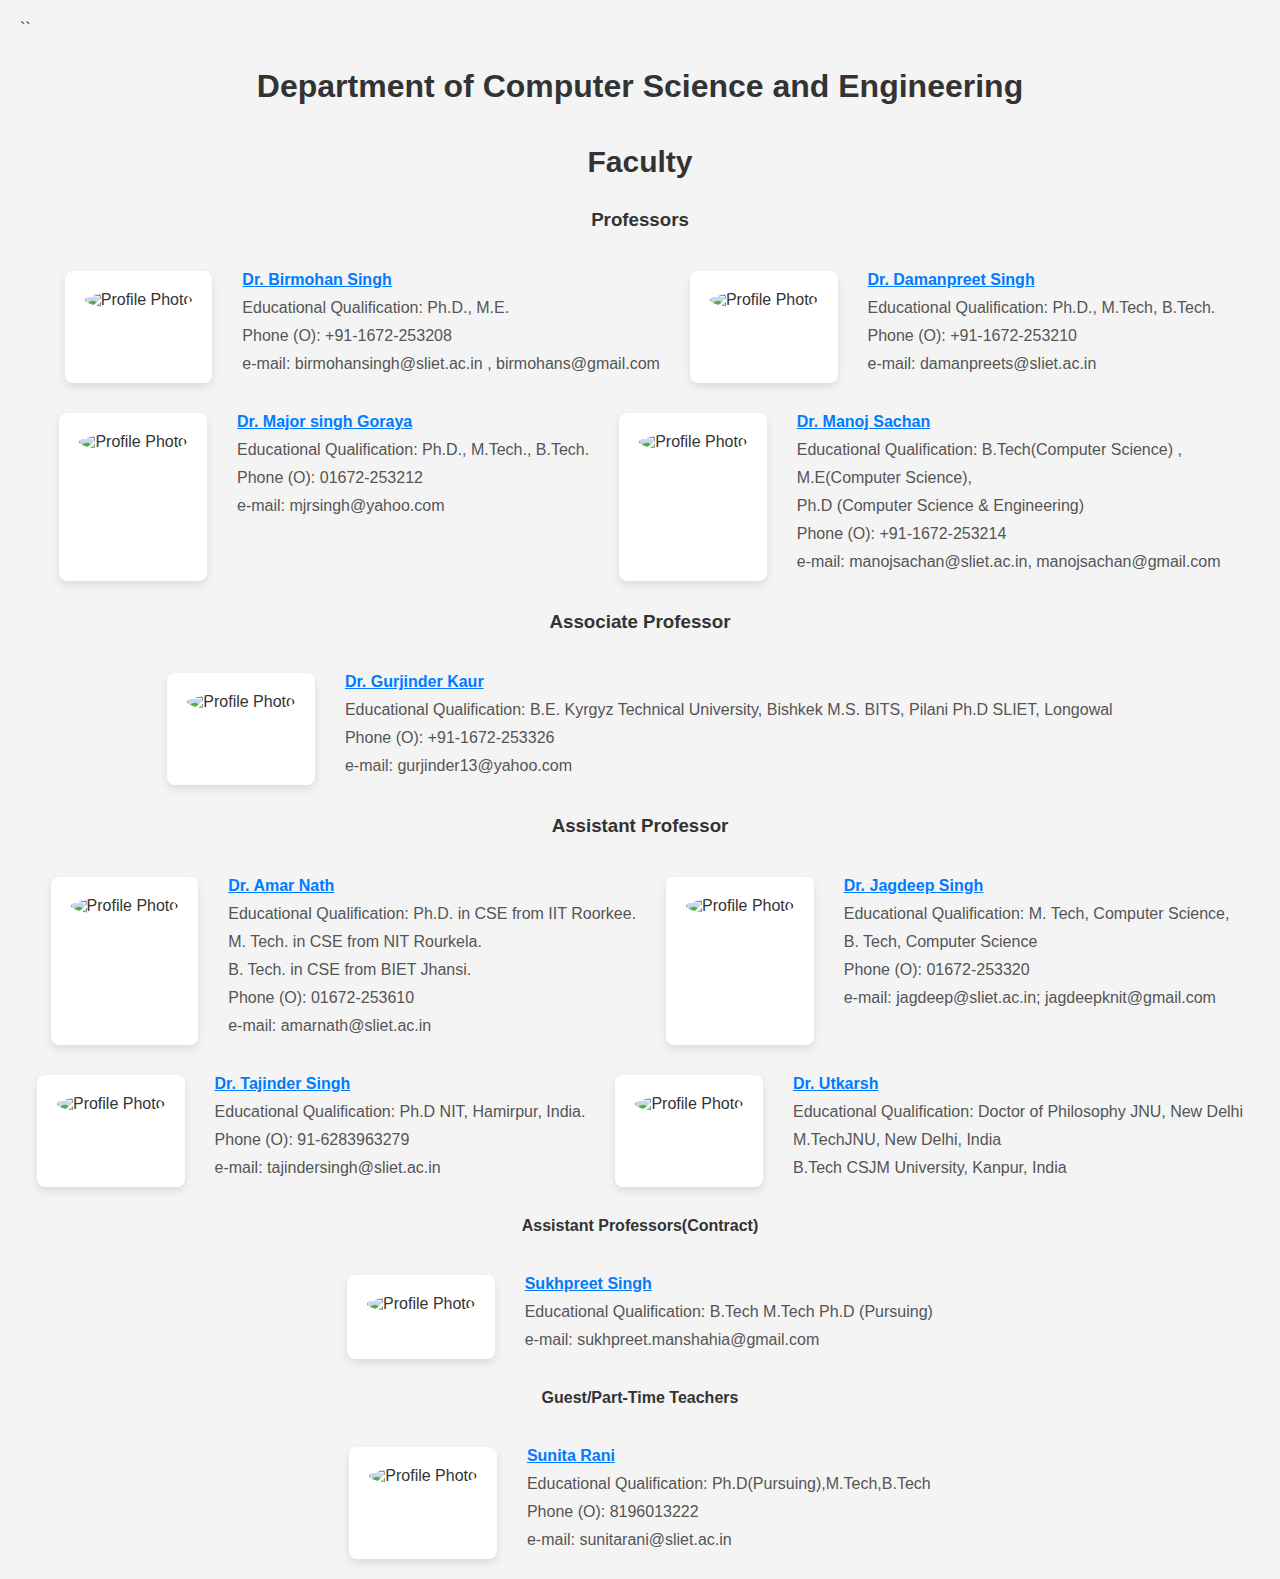
==== index.html @ 2341c313 "changes" ====
<!DOCTYPE html>
<html lang="en">
<head>``
    <meta charset="UTF-8">
    <meta name="viewport" content="width=device-width, initial-scale=1.0">
    <title>Mentoring website</title>
    <link rel="stylesheet" href="techfest.css">
</head>
<body>
    <header>
        <h1>Department of Computer Science and Engineering</h1>
    </header>
        <h2>Faculty</h2>
    <header>
        <h3>Professors</h3>
    </header>
    <section class="faculty-container">

        <div  class="faculty-card">
            <img class="faculty-img" src="http://sliet.ac.in/wp-content/uploads/avatars/5/6fc17d6735998f4f22a0e91fbf43b75c-bpfull.jpg"  width="100" height="100" alt="Profile Photo">
    </div>
    <div>
        <div>
            <h4>
                <a href="http://cs.sliet.ac.in/people/birmohan/">Dr. Birmohan Singh</a>
            </h4>
        </div>
        <div >
        <p>
            <span >Educational Qualification:</span>
            <span >Ph.D., M.E.</span>
        </p>
        <p>
            <span >Phone (O):</span>
            <span >+91-1672-253208</span>
        </p>
        <p>
            <span >e-mail:</span>
            <span >birmohansingh@sliet.ac.in , birmohans@gmail.com</span>
        </p>
       </div>
    </div>
    <!--manmohan sir ka hai-->
    
    <div class="faculty-card">
        <img class="faculty-img" src="http://sliet.ac.in/wp-content/uploads/avatars/4/65783e7db0473-bpfull.jpg"  width="100" height="100" alt="Profile Photo">
    </div>
    <div>
        <div>
            <h4>
                <a href="http://cs.sliet.ac.in/people/daman/">Dr. Damanpreet Singh</a>
            </h4>
        </div>
        <div >
        <p>
            <span >Educational Qualification:</span>
            <span >Ph.D., M.Tech, B.Tech.</span>
        </p>
        <p>
            <span >Phone (O):</span>
            <span >+91-1672-253210</span>
        </p>       
        <p>
            <span >e-mail:</span>
            <span >damanpreets@sliet.ac.in</span>
        </p>        
               
        </div>
    </div>
    <!-- Damanpreet sir-->

    <div class="faculty-card">
        <img class="faculty-img"src="http://sliet.ac.in/wp-content/uploads/avatars/35/5e69c6be20c7e-bpfull.jpg"  width="100" height="100" alt="Profile Photo">
    </div>
    <div>
        <div>
            <h4>
                <a href="http://cs.sliet.ac.in/people/major/">Dr. Major singh Goraya</a>
            </h4>
        </div>
        <div >
           <p>
            Educational Qualification:
            Ph.D., M.Tech., B.Tech.
           </p>
           <p>
               <span >Phone (O):</span>
               <span >01672-253212</span>
           </p>    
           <p>
               <span >e-mail:</span>
               <span >mjrsingh@yahoo.com</span>
           </p>
        </div>
    </div>
    <!-- Goraya sir-->
    <div class="faculty-card">
        <img class="faculty-img" src="http://sliet.ac.in/wp-content/uploads/avatars/6/605c66bd3e3bc-bpfull.jpg"  width="100" height="100" alt="Profile Photo">
    </div>
    <div>
        <div>
            <h4>
                <a href="http://cs.sliet.ac.in/people/msachan/">Dr. Manoj Sachan</a>
            </h4>
        </div>
        <div >
          <p>           
              Educational Qualification:
              B.Tech(Computer Science) ,
          </p>
          <p>
                  M.E(Computer Science), 
            </p> 
            <p>
            Ph.D (Computer Science & Engineering)
          </p>
            <p>
              <span >Phone (O):</span>
              <span >+91-1672-253214</span>
          </p>
        <p>

            <span >e-mail:</span>
            <span >manojsachan@sliet.ac.in, manojsachan@gmail.com </span>
        </p>
        </div>
    </div>
    </section>
    <!-- Manoj Sachan-->
    <header>
        <h3>Associate Professor</h3>
    </header>
    <section class="faculty-container">
    <div class="faculty-card">
        <img class="faculty-img"src="http://sliet.ac.in/wp-content/uploads/avatars/14/5f2245e7a7f1bde5dee5bda48e09d411-bpfull.jpg"  width="100" height="100" alt="Profile Photo">
    </div>
    <div>
        <div>
            <h4>
                <a href="http://cs.sliet.ac.in/people/gurjinder/">Dr. Gurjinder Kaur</a>
            </h4>
        </div>
        <div >
            
                <p>
                    Educational Qualification:
                    B.E. Kyrgyz Technical University, Bishkek 
                        M.S. BITS, Pilani Ph.D SLIET, Longowal
                </p>
                <p>
                    <span >Phone (O):</span>
                    <span >+91-1672-253326</span>
                    </p>
                
                <p>
                    <span >e-mail:</span>
                    <span >gurjinder13@yahoo.com </span>
                </p >
            
        </div>
    </div>
    </section>
        <!-- Gurginder-->
         <header>
            <h3>Assistant Professor</h3>
         </header>
    <section class="faculty-container">
    <div class="faculty-card">
        <img class="faculty-img"src="http://sliet.ac.in/wp-content/uploads/avatars/467/66b8bb350cc46-bpfull.jpg"  width="100" height="100" alt="Profile Photo">
    </div>
    <div>
        <div>
            <h4>
                <a href="http://cs.sliet.ac.in/people/amarnath/">Dr. Amar Nath</a>
            </h4>
        </div>
        <div >
            
                <p>
                    Educational Qualification:
                    Ph.D. in CSE from IIT Roorkee.
                    <p>
                        M. Tech. in CSE from NIT Rourkela.
                    </p>
                    <p>
                         B. Tech. in CSE from  BIET Jhansi.
                    </p>
                </p>
                <p>
                    <span >Phone (O):</span>
                    <span >01672-253610</span>
                </p>
                <p>
                    <span >e-mail:</span>
                    <span >amarnath@sliet.ac.in </span>
                </p>
            
        </div>
    </div>
    <div class="faculty-card">
        <img class="faculty-img"src="http://sliet.ac.in/wp-content/uploads/avatars/466/66f81ca30f4ff-bpfull.jpg"  width="100" height="100" alt="Profile Photo">
    </div>
    <div>
        <div>
            <h4>
                <a href="http://cs.sliet.ac.in/people/jagdeepsingh/">Dr. Jagdeep Singh</a>
            </h4>
        </div>
        <div >
            
                <p>
                    Educational Qualification:
                    M. Tech, Computer Science,  
                    <p>
                        B. Tech, Computer Science
                    </p>
                </p>
                <p>
                    <span >Phone (O):</span>
                    <span >01672-253320
                    </span>
                </p>
                <p>
                    <span >e-mail:</span>
                    <span >jagdeep@sliet.ac.in; jagdeepknit@gmail.com </span>
                </p>
            
        </div>
    </div>
    <div class="faculty-card">
        <img class="faculty-img"src="http://sliet.ac.in/wp-content/uploads/avatars/468/64e3532d30fac-bpfull.jpg"  width="100" height="100" alt="Profile Photo">
    </div>
    <div>
        <div>
            <h4>
                <a href="http://cs.sliet.ac.in/people/tajindersingh/">Dr. Tajinder Singh</a>
            </h4>
        </div>
        <div >
            
                <p>
                    <span >Educational Qualification:</span>
                    <span >Ph.D NIT, Hamirpur, India.
                    </span>
                </p>
                <p>
                    <span >Phone (O):</span>
                    <span >91-6283963279</span>
                </p>
                <p>
                    <span >e-mail:</span>
                    <span >tajindersingh@sliet.ac.in</span>
                </p>
        
        </div>
    </div><div class="faculty-card">
        <img class="faculty-img"src="http://sliet.ac.in/wp-content/uploads/avatars/493/6165aace595a1-bpfull.jpg"  width="100" height="100" alt="Profile Photo">
    </div>
    <div>
        <div>
            <h4>
                <a href="http://cs.sliet.ac.in/people/utkarsh/">Dr. Utkarsh</a>
            </h4>
        </div>
        <div >
            
                <p>
                    <span >Educational Qualification:</span>
                    <span >Doctor of Philosophy JNU, New Delhi
                        <p>
                            M.TechJNU, New Delhi, India  
                        </p>
                        <p>
                            B.Tech CSJM University, Kanpur, India
                        </p>
                    </span>
                </p>
            </div>
    </div>
    </section>
    <header>
        <h4>Assistant Professors(Contract)</h4>
    </header>
    <section class="faculty-container">
    <div class="faculty-card">
        <img class="faculty-img" src="http://sliet.ac.in/wp-content/uploads/avatars/353/60544f9339252-bpfull.jpg"  width="100" height="100" alt="Profile Photo">
    </div>
    <div>
        <div>
            <h4>
                <a href="http://cs.sliet.ac.in/people/sukhpreet/">Sukhpreet Singh</a>
            </h4>
        </div>
        <div >
            
                <p>
                    <span >Educational Qualification:</span>
                    <span >B.Tech M.Tech Ph.D (Pursuing)</span>
                </p>
                <p>
                    <span >e-mail:</span>
                    <span >sukhpreet.manshahia@gmail.com</span>
                </p>
            
        </div>
    </div>
    </section>
    <header>
        <h4>Guest/Part-Time Teachers</h4>
    </header>
    <section class="faculty-container">
    <div class="faculty-card">
        <img class="faculty-img"src="http://sliet.ac.in/wp-content/uploads/avatars/516/64ed97380a462-bpfull.jpg"  width="100" height="100" alt="Profile Photo">
    </div>
    <div>
        <div>
            <h4>
                <a href="http://cs.sliet.ac.in/people/sunitarani/">Sunita Rani</a>
            </h4>
        </div>
        <div >
            
                <p>
                    <span >Educational Qualification:</span>
                    <span >Ph.D(Pursuing),M.Tech,B.Tech</span>
                </p>
                <p>
                    <span >Phone (O):</span>
                    <span >8196013222</span>
                </p>
                <p>
                    <span >e-mail:</span>
                    <span >sunitarani@sliet.ac.in</span>
                </p>
            
        </div>
    </div>
</section>
</body>
</html>
---- techfest.css ----
* {
  margin: 0;
  padding: 0;
  box-sizing: border-box;
}

body {
  font-family: Arial, sans-serif;
  background-color: #f4f4f4;
  color: #333;
  padding: 20px;
}

header {
  margin-top: 30px;
  text-align: center;
  margin-bottom: 40px;
}

h4 {
  font-size: 2.5 em;
  color: #333;
}

.faculty-container {
  display: flex;
  flex-wrap: wrap;
  justify-content: center;
  gap: 30px;
}

.faculty-card {
  background-color: #fff;
  border-radius: 8px;
  box-shadow: 0 4px 8px rgba(0, 0, 0, 0.1);
  max-width: 300px;
  padding: 20px;
  text-align: center;
  transition: transform 0.3s ease;
}

.faculty-card:hover {
  transform: translateY(-5px);
}

.faculty-img {
  width: 100%;
  height: auto;
  border-radius: 50%;
  margin-bottom: 15px;
}

a {
  font-size: 1 px;
  color: #007BFF;
}

p {
  font-size: 1em;
  margin: 10px 0;
  color: #555;
}

@media (max-width: 768px) {
  .faculty-container {
    flex-direction: column;
    align-items: center;
  }
}
h2{
  text-align: center;
  font-size: 30px;
}
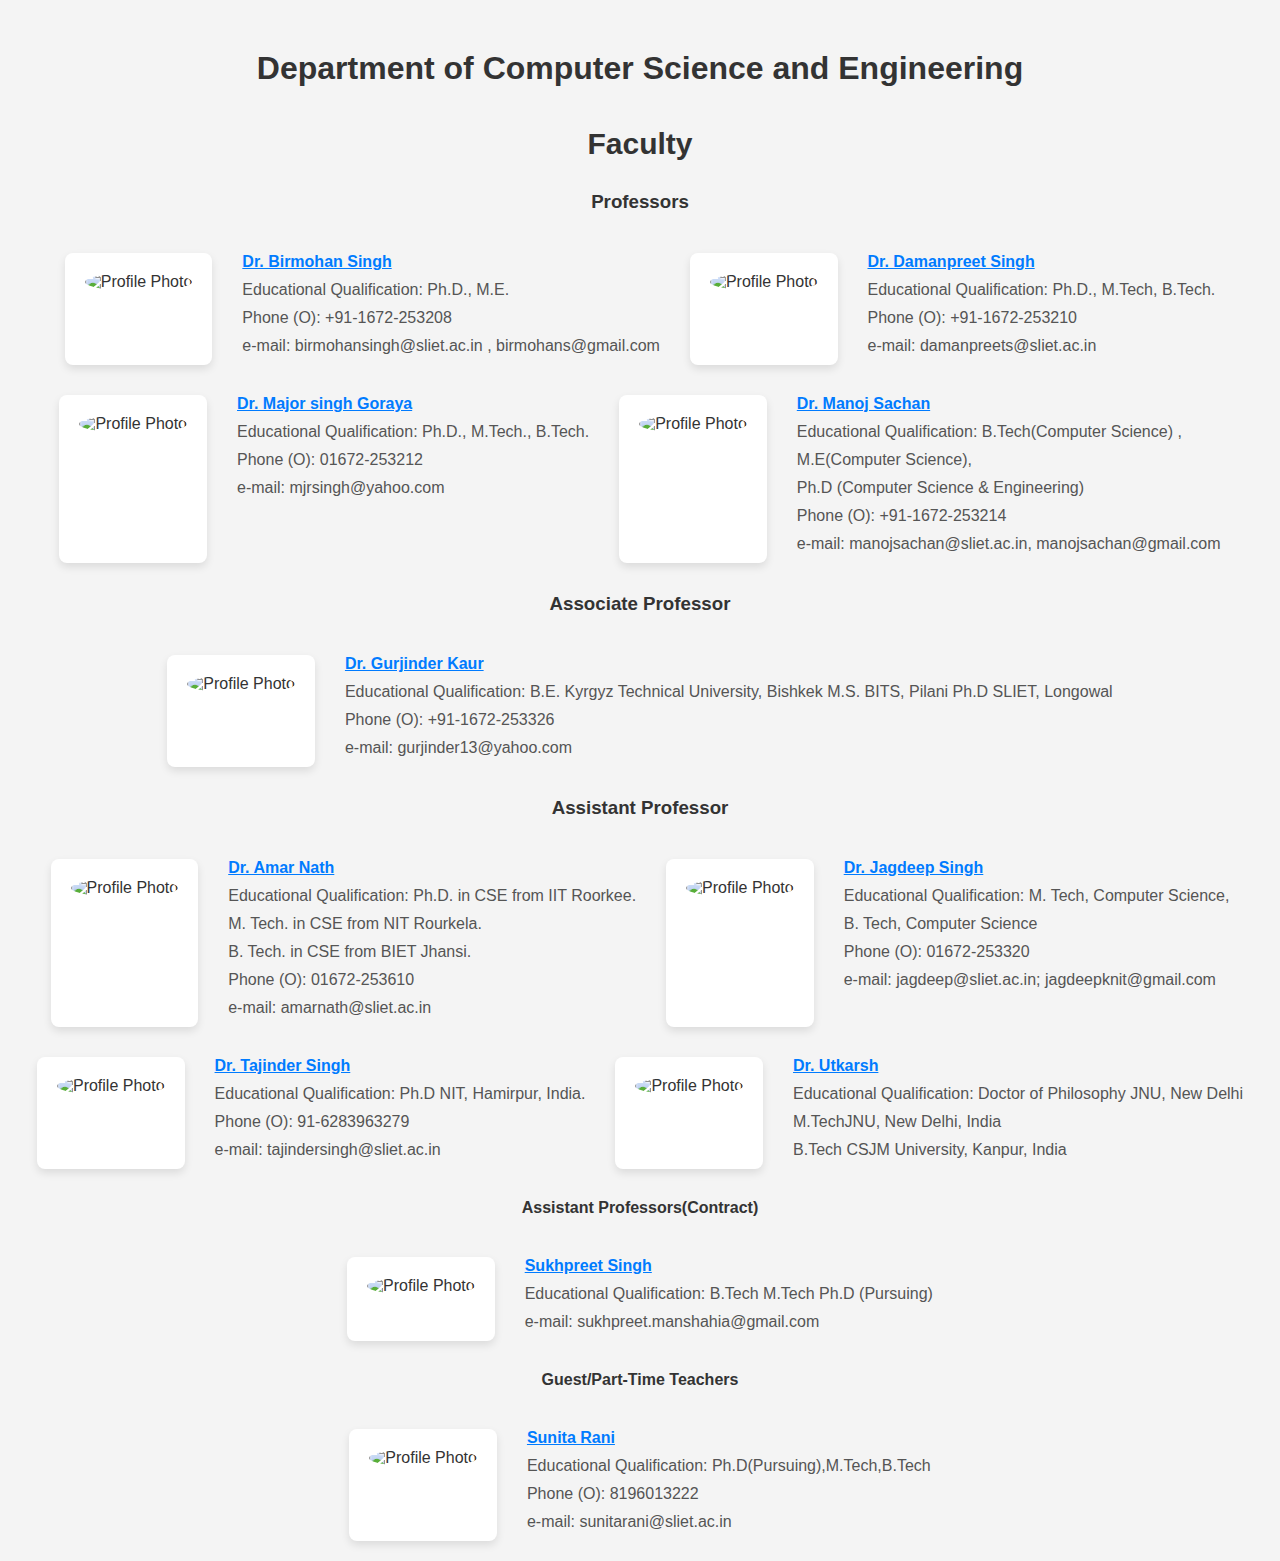
==== commit d844d55f: "Update index.html" ====
--- a/index.html
+++ b/index.html
@@ -1,6 +1,6 @@
 <!DOCTYPE html>
 <html lang="en">
-<head>``
+<head>
     <meta charset="UTF-8">
     <meta name="viewport" content="width=device-width, initial-scale=1.0">
     <title>Mentoring website</title>
@@ -337,4 +337,4 @@
     </div>
 </section>
 </body>
-</html>+</html>
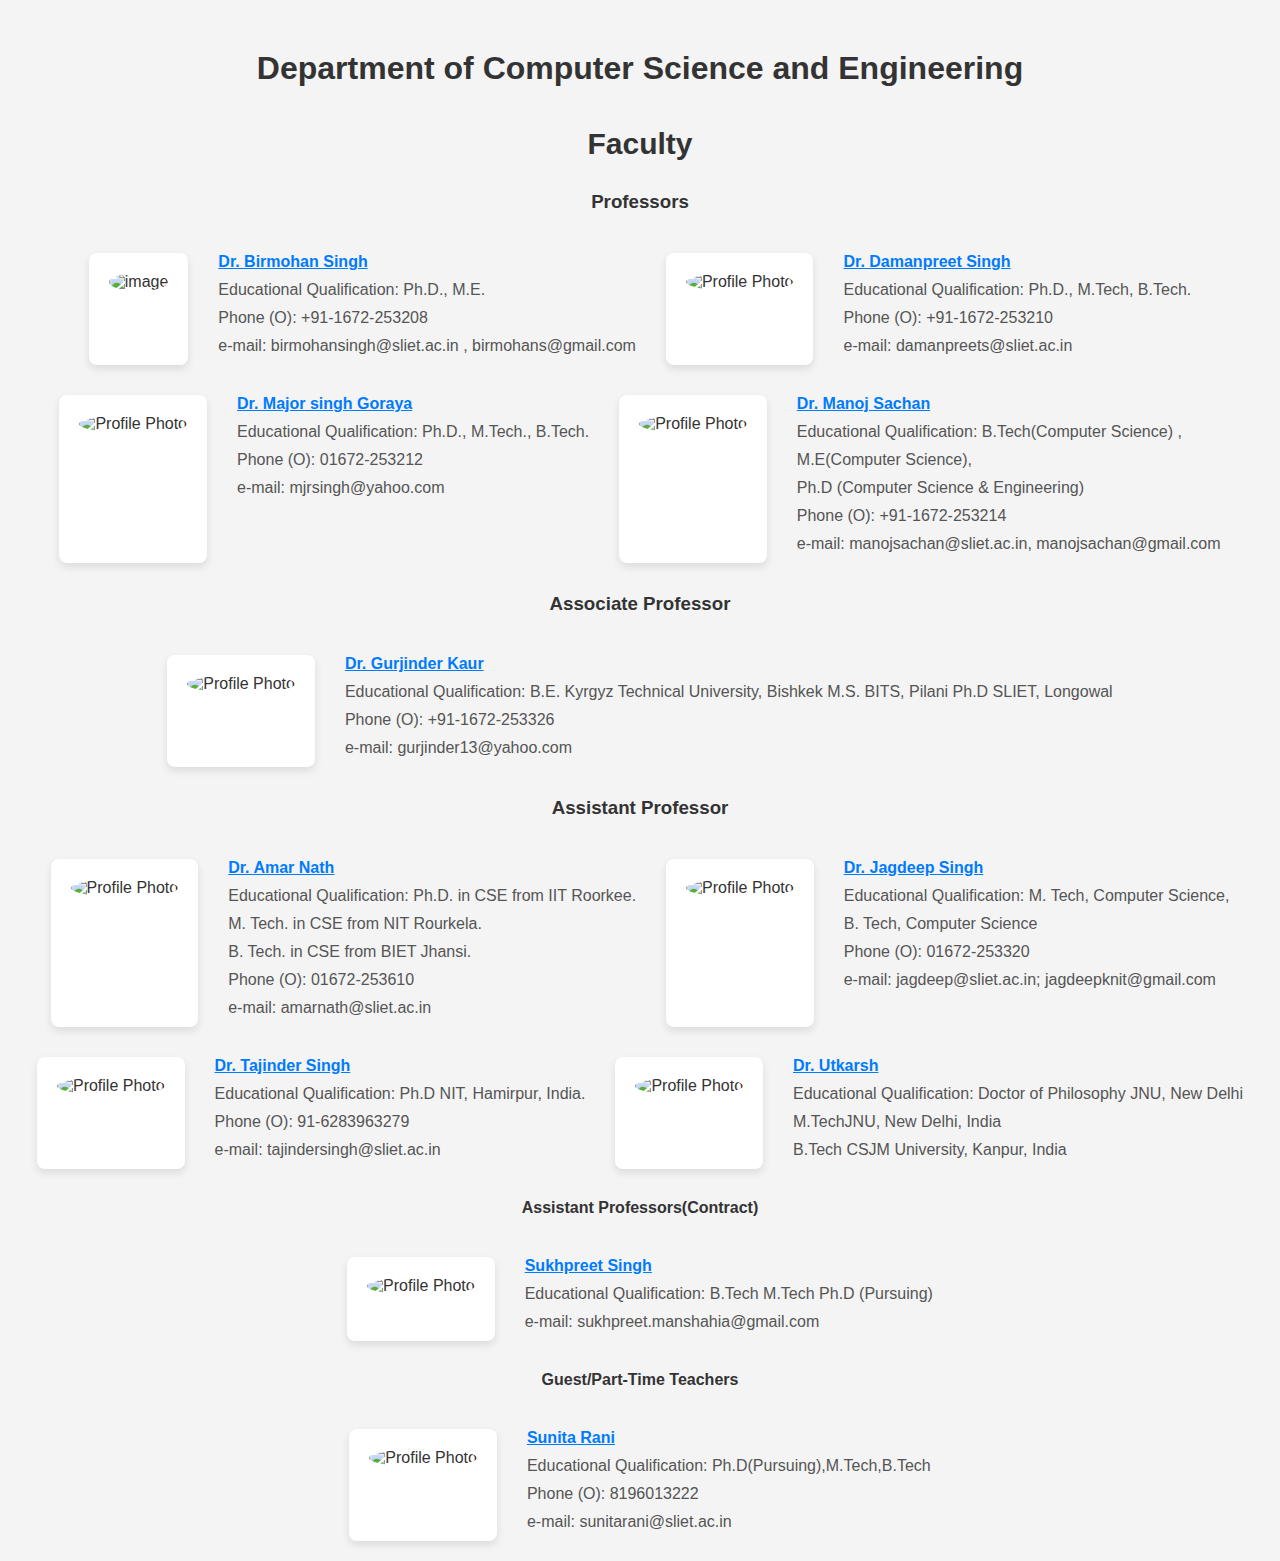
==== commit 5ae909be: "Update index.html" ====
--- a/index.html
+++ b/index.html
@@ -17,7 +17,7 @@
     <section class="faculty-container">
 
         <div  class="faculty-card">
-            <img class="faculty-img" src="http://sliet.ac.in/wp-content/uploads/avatars/5/6fc17d6735998f4f22a0e91fbf43b75c-bpfull.jpg"  width="100" height="100" alt="Profile Photo">
+            <img class="faculty-img" alt="image" src="http://sliet.ac.in/wp-content/uploads/avatars/5/6fc17d6735998f4f22a0e91fbf43b75c-bpfull.jpg"  width="100" height="100" alt="Profile Photo">
     </div>
     <div>
         <div>
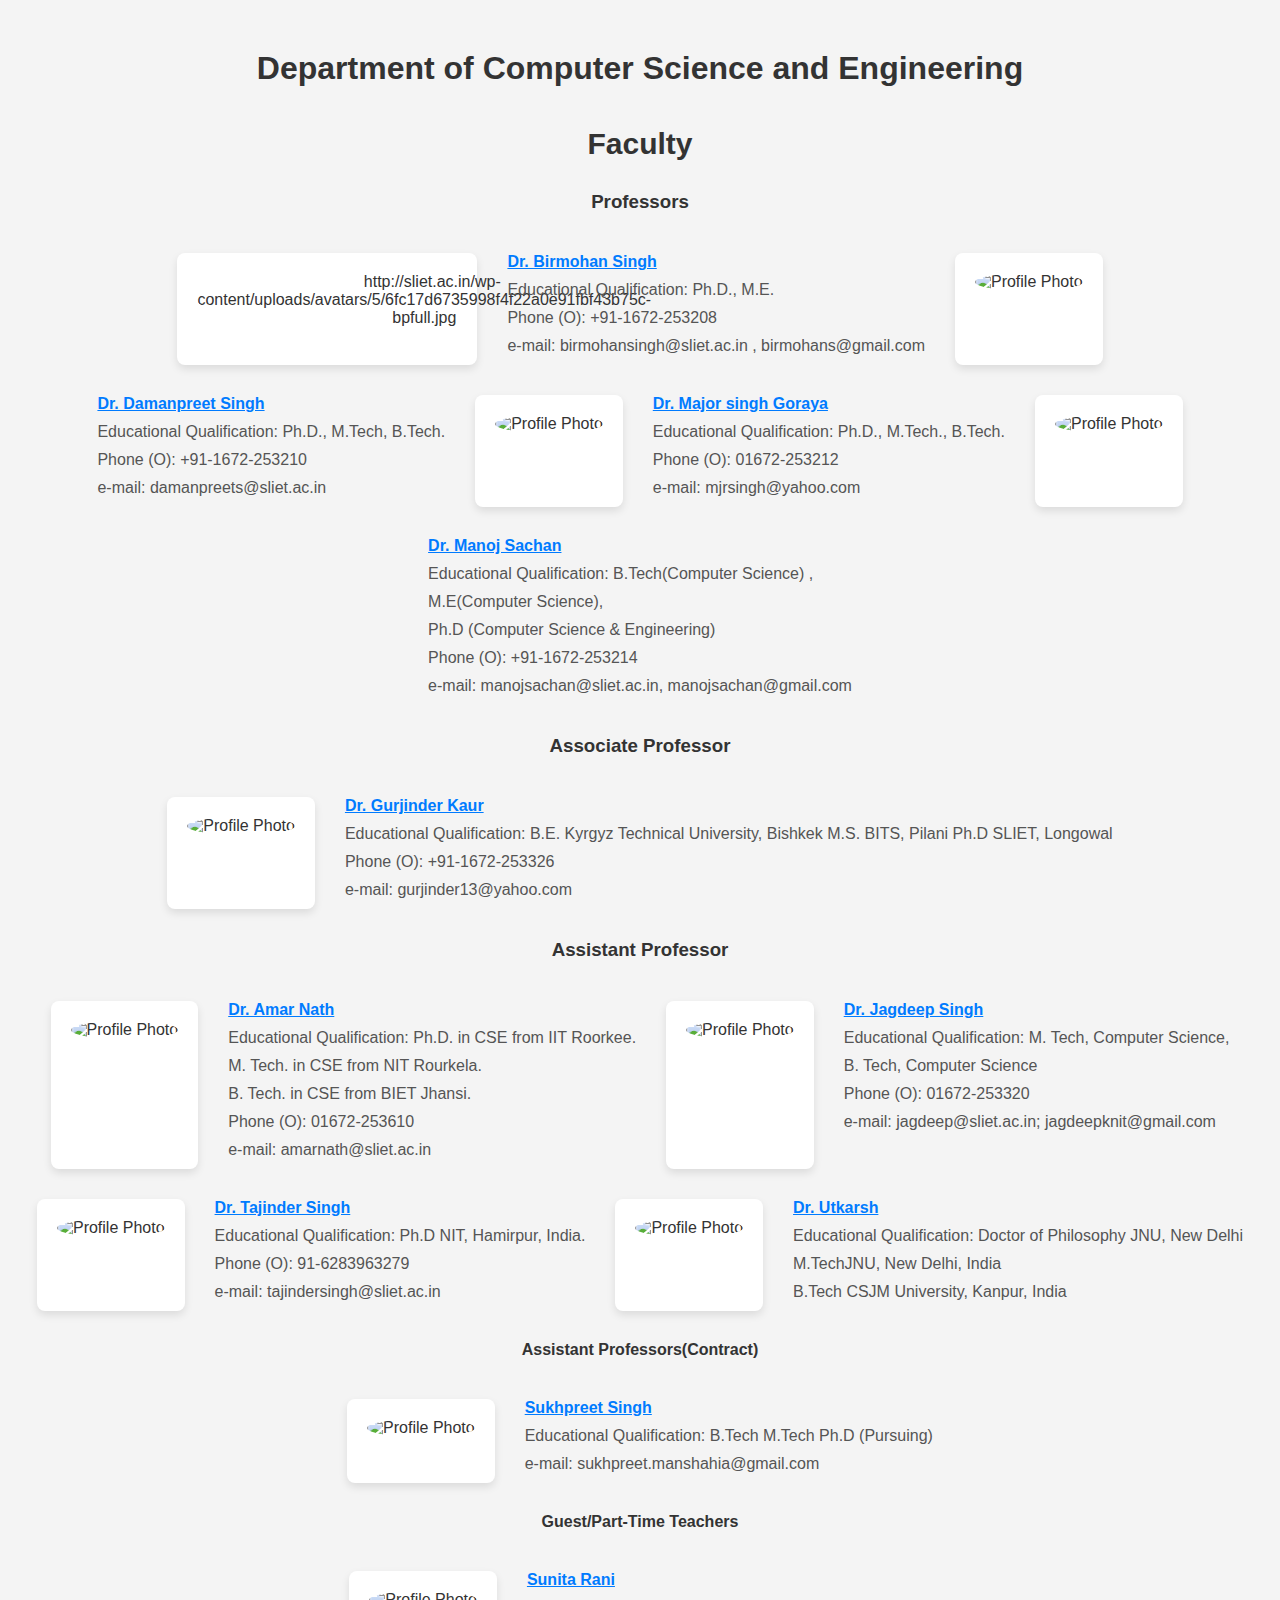
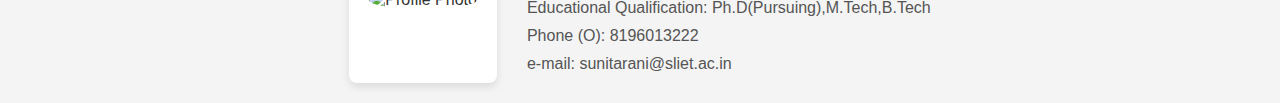
==== commit 452147c6: "Update index.html" ====
--- a/index.html
+++ b/index.html
@@ -17,7 +17,8 @@
     <section class="faculty-container">
 
         <div  class="faculty-card">
-            <img class="faculty-img" alt="image" src="http://sliet.ac.in/wp-content/uploads/avatars/5/6fc17d6735998f4f22a0e91fbf43b75c-bpfull.jpg"  width="100" height="100" alt="Profile Photo">
+            <img class="faculty-img" alt="http://sliet.ac.in/wp-content/uploads/avatars/5/6fc17d6735998f4f22a0e91fbf43b75c-bpfull.jpg" 
+                src="http://sliet.ac.in/wp-content/uploads/avatars/5/6fc17d6735998f4f22a0e91fbf43b75c-bpfull.jpg"  width="100" height="100" alt="Profile Photo">
     </div>
     <div>
         <div>
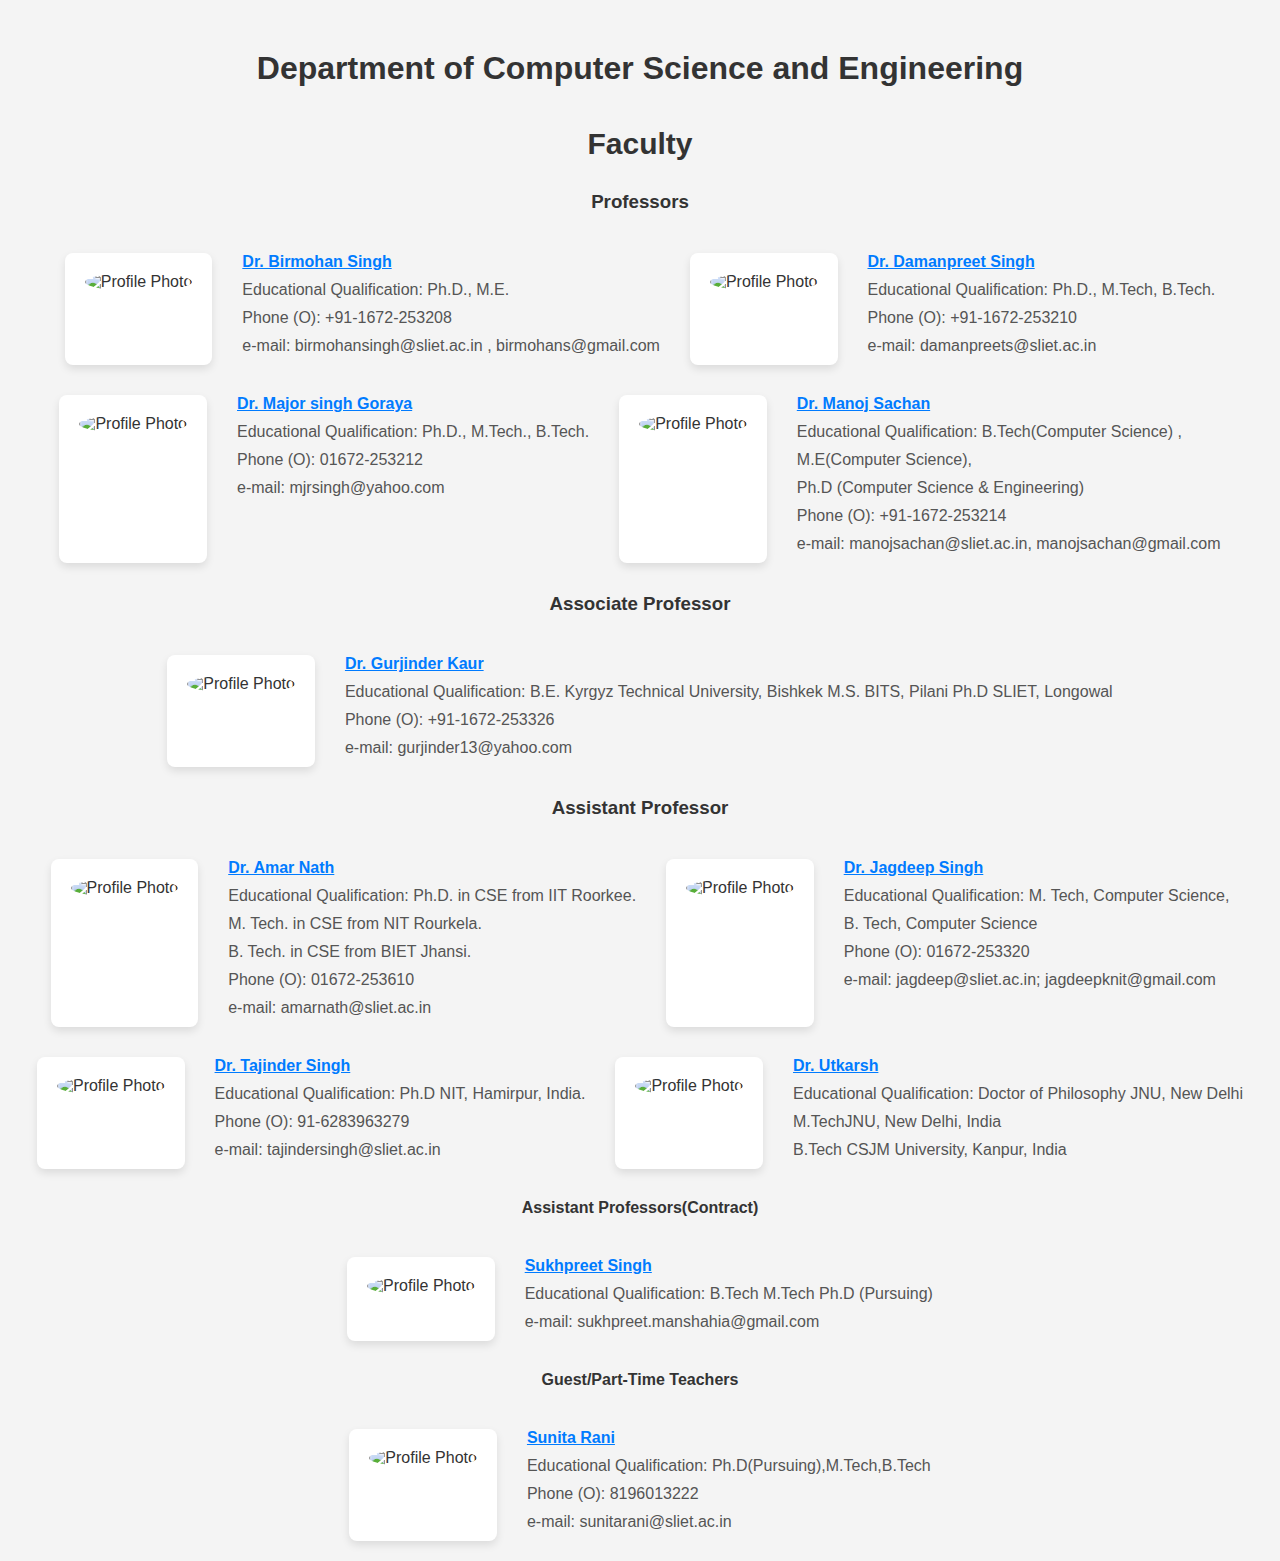
==== commit 0ee2fc15: "Update index.html" ====
--- a/index.html
+++ b/index.html
@@ -17,7 +17,7 @@
     <section class="faculty-container">
 
         <div  class="faculty-card">
-            <img class="faculty-img" alt="http://sliet.ac.in/wp-content/uploads/avatars/5/6fc17d6735998f4f22a0e91fbf43b75c-bpfull.jpg" 
+            <img class="faculty-img"  
                 src="http://sliet.ac.in/wp-content/uploads/avatars/5/6fc17d6735998f4f22a0e91fbf43b75c-bpfull.jpg"  width="100" height="100" alt="Profile Photo">
     </div>
     <div>
